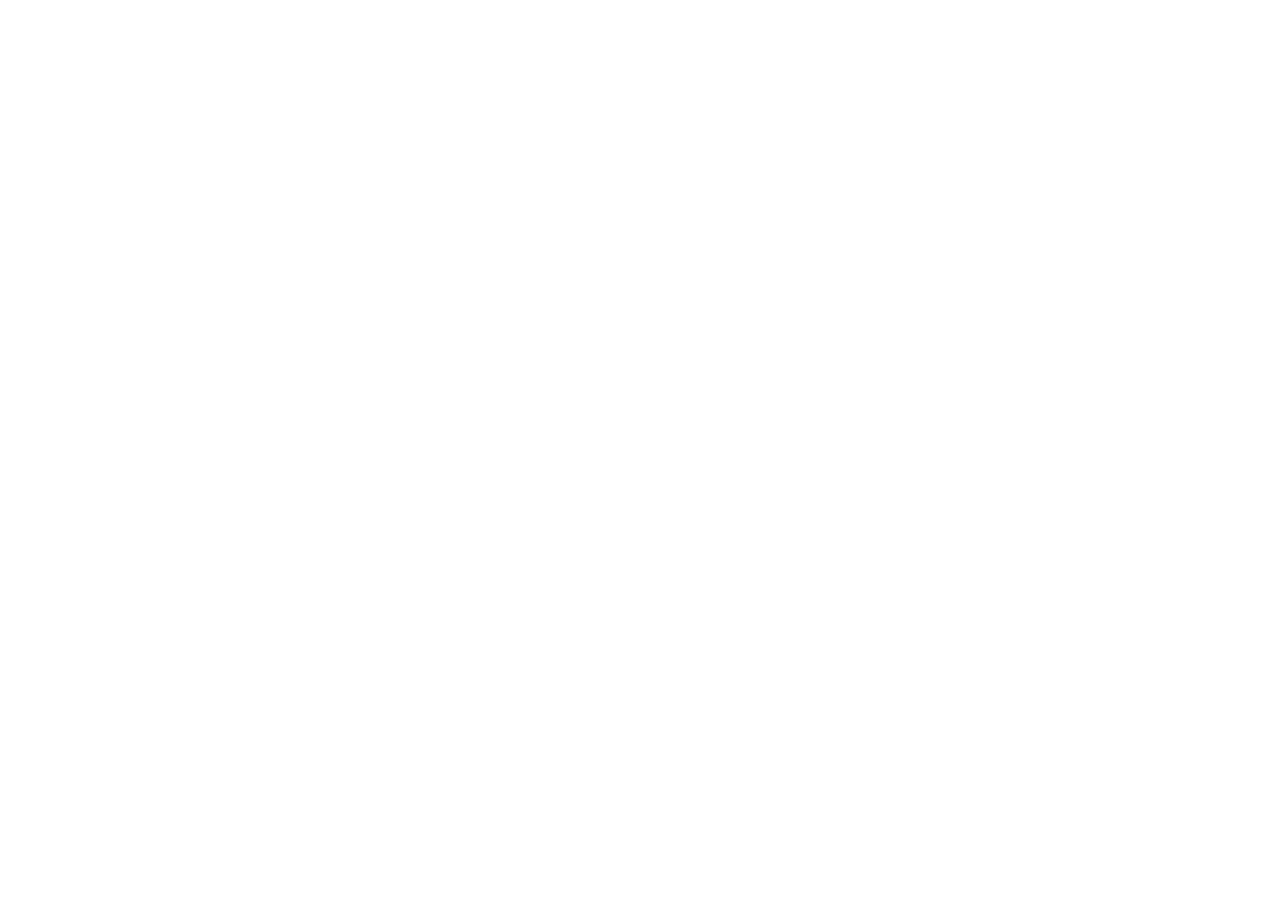
==== index.html @ 5dfb3bc2 "Prepare boilerplate code" ====
<!DOCTYPE html>
<html lang="en">
<head>
    <meta charset="UTF-8">
    <meta http-equiv="X-UA-Compatible" content="IE=edge">
    <meta name="author" content="Miguel-maps">
    <meta name="viewport" content="width=device-width, initial-scale=1.0">
    <title>Document</title>
</head>
<body>
    
</body>
</html>
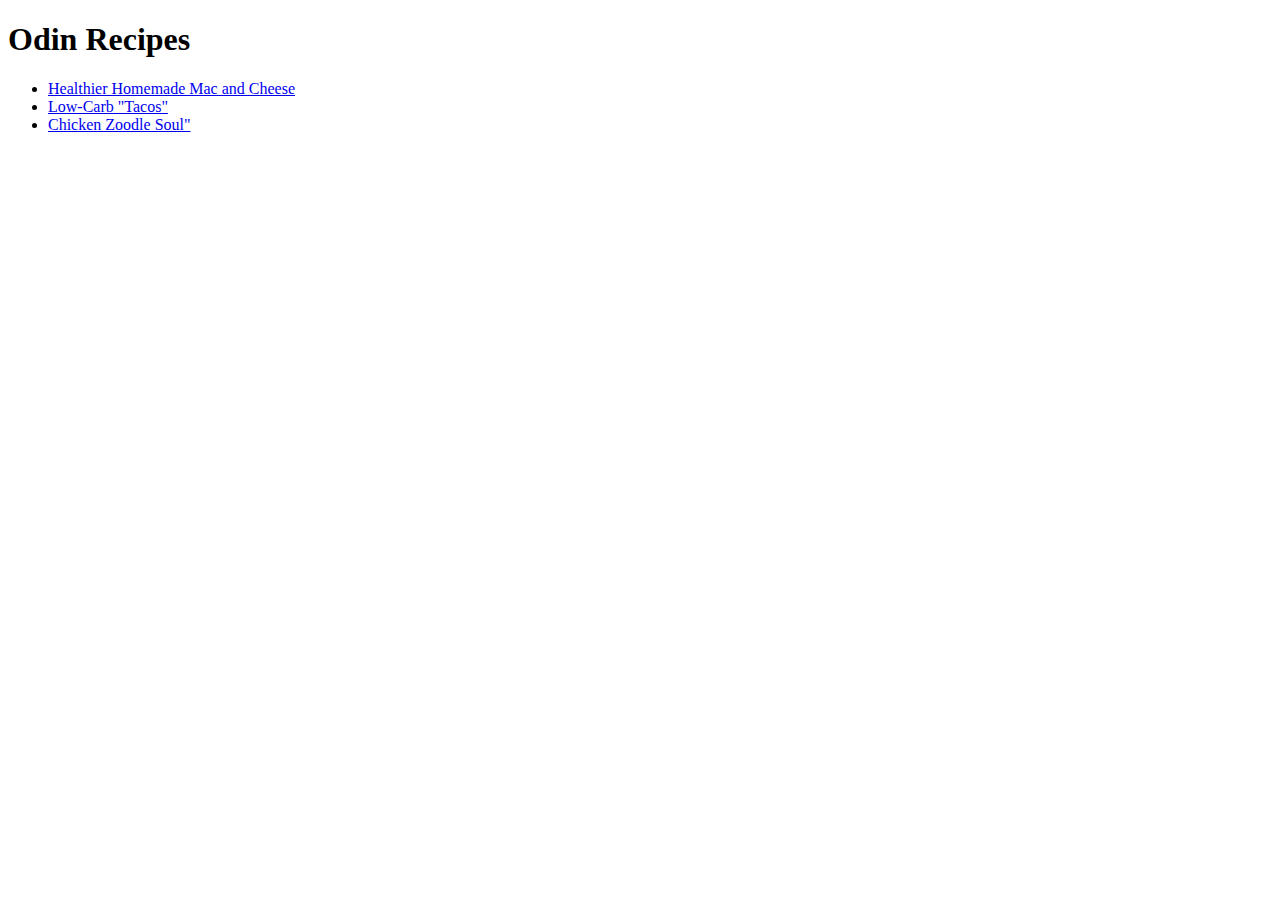
==== commit 3d326c2a: "Add three recipes" ====
--- a/index.html
+++ b/index.html
@@ -5,9 +5,14 @@
     <meta http-equiv="X-UA-Compatible" content="IE=edge">
     <meta name="author" content="Miguel-maps">
     <meta name="viewport" content="width=device-width, initial-scale=1.0">
-    <title>Document</title>
+    <title>Odin Recipes</title>
 </head>
 <body>
-    
+    <h1>Odin Recipes</h1>
+    <ul>
+        <li><a href="recipes/macandcheese.html">Healthier Homemade Mac and Cheese</a></li>
+        <li><a href="recipes/tacos.html">Low-Carb "Tacos"</a></li>
+        <li><a href="recipes/soup.html">Chicken Zoodle Soul"</a></li>
+    </ul>
 </body>
 </html>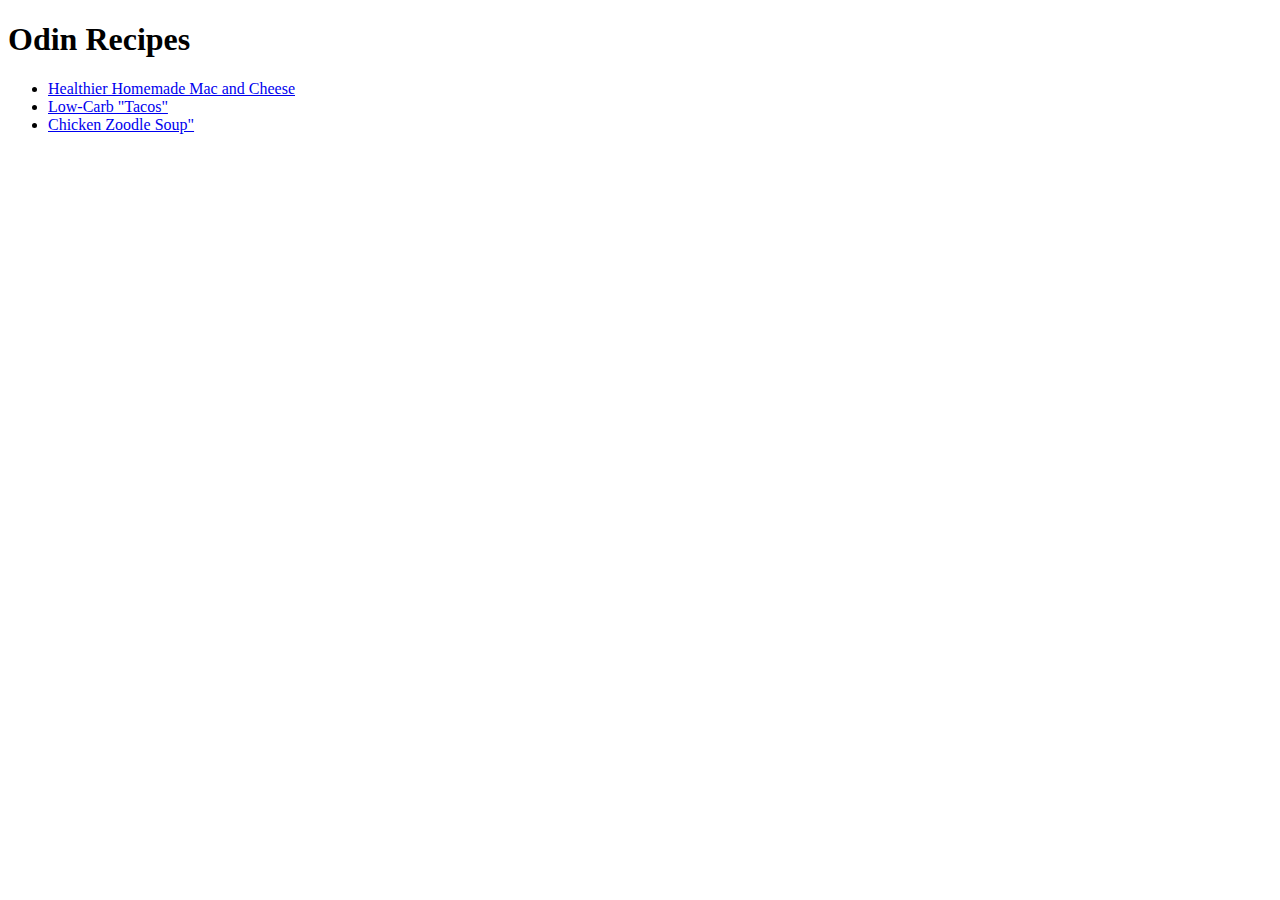
==== commit 1d8e2737: "Fix typo" ====
--- a/index.html
+++ b/index.html
@@ -12,7 +12,7 @@
     <ul>
         <li><a href="recipes/macandcheese.html">Healthier Homemade Mac and Cheese</a></li>
         <li><a href="recipes/tacos.html">Low-Carb "Tacos"</a></li>
-        <li><a href="recipes/soup.html">Chicken Zoodle Soul"</a></li>
+        <li><a href="recipes/soup.html">Chicken Zoodle Soup"</a></li>
     </ul>
 </body>
 </html>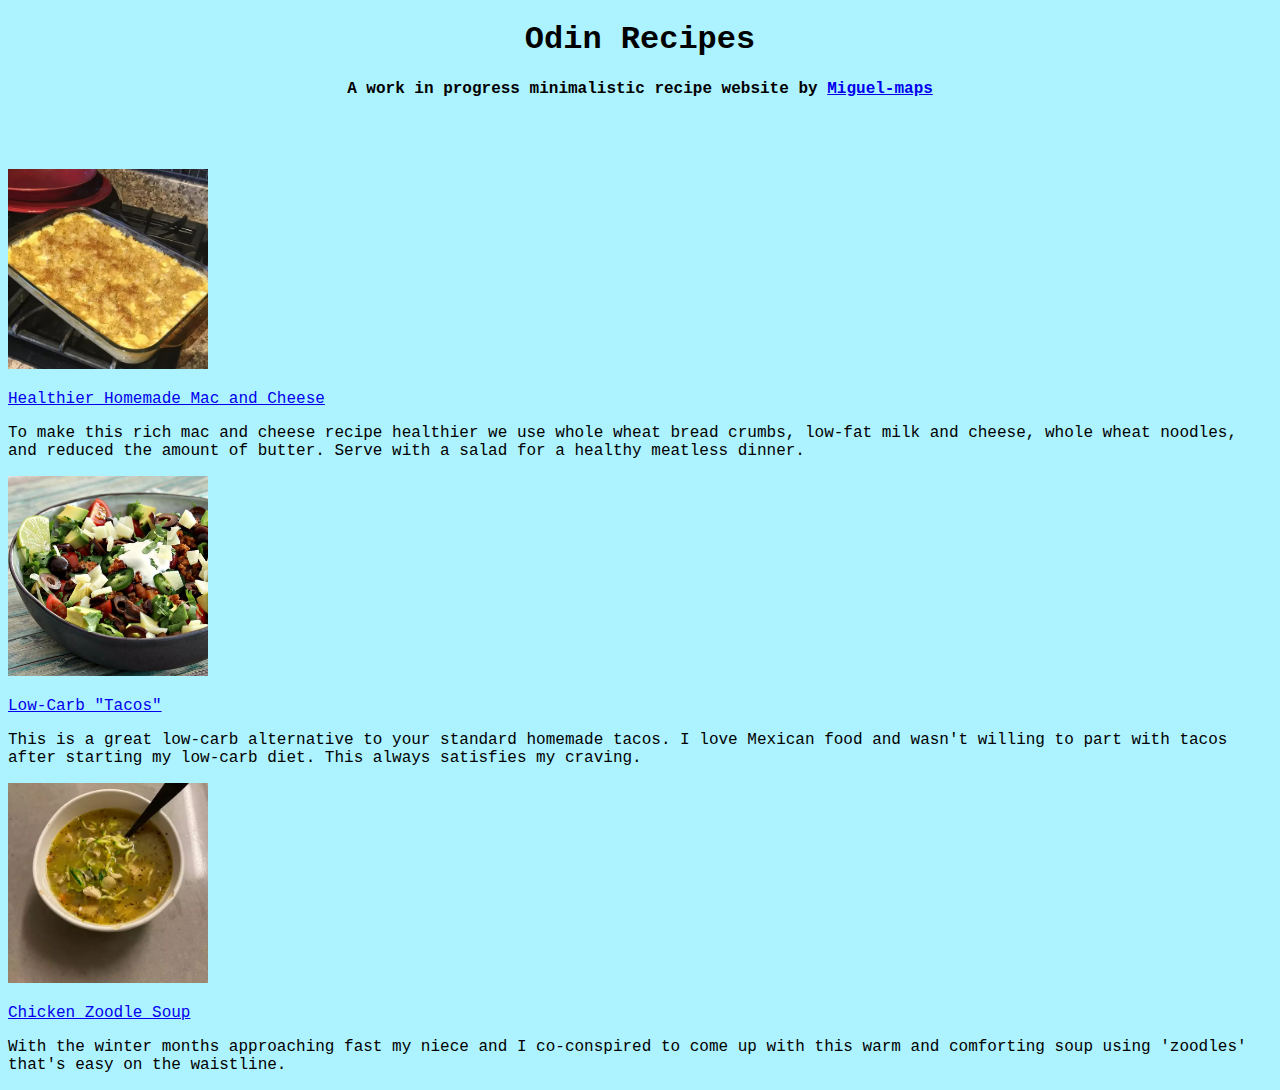
==== commit b3a7557d: "Add style.css for all pages" ====
--- a/index.html
+++ b/index.html
@@ -5,14 +5,36 @@
     <meta http-equiv="X-UA-Compatible" content="IE=edge">
     <meta name="author" content="Miguel-maps">
     <meta name="viewport" content="width=device-width, initial-scale=1.0">
+    <link rel="stylesheet" href="style.css">
     <title>Odin Recipes</title>
 </head>
 <body>
-    <h1>Odin Recipes</h1>
-    <ul>
-        <li><a href="recipes/macandcheese.html">Healthier Homemade Mac and Cheese</a></li>
-        <li><a href="recipes/tacos.html">Low-Carb "Tacos"</a></li>
-        <li><a href="recipes/soup.html">Chicken Zoodle Soup"</a></li>
-    </ul>
+    <div id="titles" class="centerText">
+        <h1>Odin Recipes</h1>
+        <h4>A work in progress minimalistic recipe website by <a href="https://github.com/Miguel-maps">Miguel-maps</a></h4>
+    </div>
+    <div>
+        <div class="recipeContainer">
+            <a href="recipes/macandcheese.html">
+                <img class="imgThumbnail" src="images/macandcheese.webp" alt="Healthier Homemade Mac and Cheese">
+            </a>
+            <p><a href="recipes/macandcheese.html">Healthier Homemade Mac and Cheese</a></p>
+            <p>To make this rich mac and cheese recipe healthier we use whole wheat bread crumbs, low-fat milk and cheese, whole wheat noodles, and reduced the amount of butter. Serve with a salad for a healthy meatless dinner.</p>
+        </div>
+        <div class="recipeContainer">
+            <a href="recipes/tacos.html">
+                <img class="imgThumbnail" src="images/tacos.webp" alt="Low-Carb &quotTacos">
+            </a>
+            <p><a href="recipes/tacos.html">Low-Carb "Tacos"</a></p>
+            <p>This is a great low-carb alternative to your standard homemade tacos. I love Mexican food and wasn't willing to part with tacos after starting my low-carb diet. This always satisfies my craving.</p>
+        </div>
+        <div class="recipeContainer">
+            <a href="recipes/soup.html">
+                <img class="imgThumbnail" src="images/soup.webp" alt="Chicken Zoodle Soup">
+            </a>
+            <p><a href="recipes/soup.html">Chicken Zoodle Soup</a></p>
+            <p>With the winter months approaching fast my niece and I co-conspired to come up with this warm and comforting soup using 'zoodles' that's easy on the waistline.</p>
+        </div>
+    </div>
 </body>
 </html>--- a/style.css
+++ b/style.css
@@ -0,0 +1,38 @@
+/* Text */
+
+* {
+    font-family: "Monaco", "Courier New", sans-serif;
+    background-color: rgb(173, 243, 255);
+}
+
+.centerText {
+    margin: auto;
+    width: 50%;
+    text-align: center;
+}
+
+/* Images */
+
+img,
+.imgMain,
+.imgThumbnail {
+    height: auto;
+}
+
+.imgMain {
+    width: 500px;
+}
+
+.imgThumbnail {
+    width: 200px;
+}
+
+/* Divs and overall structure */
+
+#titles {
+    padding-bottom: 50px;
+}
+
+.recipeContainer {
+
+}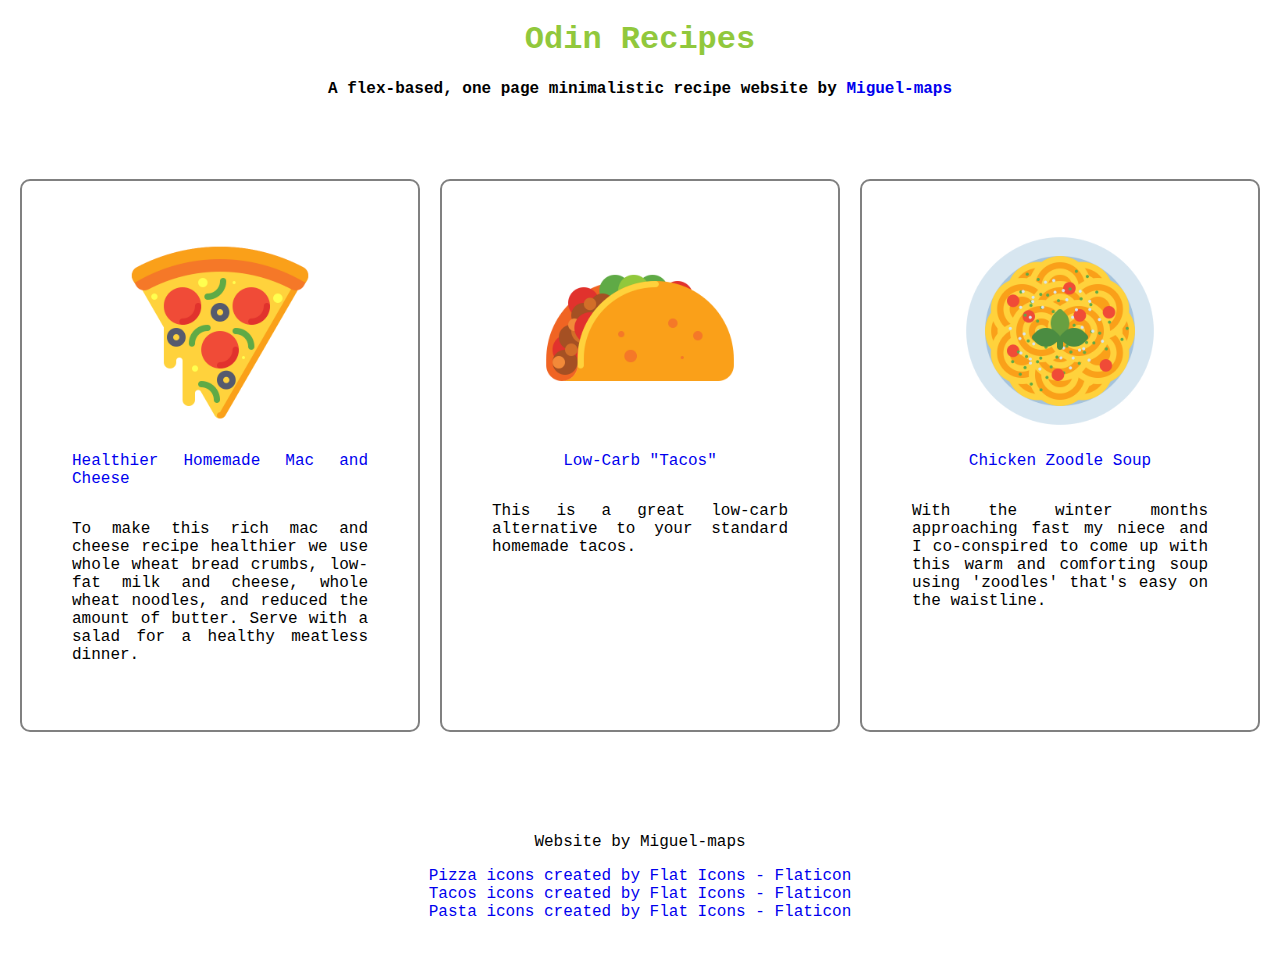
==== commit 38c92959: "Change images and add a footer" ====
--- a/index.html
+++ b/index.html
@@ -11,30 +11,36 @@
 <body>
     <div id="titles" class="centerText">
         <h1>Odin Recipes</h1>
-        <h4>A work in progress minimalistic recipe website by <a href="https://github.com/Miguel-maps">Miguel-maps</a></h4>
+        <h4>A flex-based, one page minimalistic recipe website by <a href="https://github.com/Miguel-maps">Miguel-maps</a></h4>
     </div>
-    <div>
+    <div class="container">
         <div class="recipeContainer">
-            <a href="recipes/macandcheese.html">
-                <img class="imgThumbnail" src="images/macandcheese.webp" alt="Healthier Homemade Mac and Cheese">
+            <a href="recipes/pizza.html">
+                <img class="imgThumbnail" src="images/pizza.png" alt="Pizza">
             </a>
             <p><a href="recipes/macandcheese.html">Healthier Homemade Mac and Cheese</a></p>
             <p>To make this rich mac and cheese recipe healthier we use whole wheat bread crumbs, low-fat milk and cheese, whole wheat noodles, and reduced the amount of butter. Serve with a salad for a healthy meatless dinner.</p>
         </div>
         <div class="recipeContainer">
             <a href="recipes/tacos.html">
-                <img class="imgThumbnail" src="images/tacos.webp" alt="Low-Carb &quotTacos">
+                <img class="imgThumbnail" src="images/tacos.png" alt="Hot-dog">
             </a>
             <p><a href="recipes/tacos.html">Low-Carb "Tacos"</a></p>
-            <p>This is a great low-carb alternative to your standard homemade tacos. I love Mexican food and wasn't willing to part with tacos after starting my low-carb diet. This always satisfies my craving.</p>
+            <p>This is a great low-carb alternative to your standard homemade tacos.</p>
         </div>
         <div class="recipeContainer">
-            <a href="recipes/soup.html">
-                <img class="imgThumbnail" src="images/soup.webp" alt="Chicken Zoodle Soup">
+            <a href="recipes/pasta.html">
+                <img class="imgThumbnail" src="images/pasta.png" alt="Chicken Zoodle Soup">
             </a>
-            <p><a href="recipes/soup.html">Chicken Zoodle Soup</a></p>
+            <p><a href="recipes/pasta.html">Chicken Zoodle Soup</a></p>
             <p>With the winter months approaching fast my niece and I co-conspired to come up with this warm and comforting soup using 'zoodles' that's easy on the waistline.</p>
         </div>
     </div>
+    <footer>
+        <p>Website by Miguel-maps</p>
+        <a href="https://www.flaticon.com/free-icons/pizza" title="pizza icons">Pizza icons created by Flat Icons - Flaticon</a>
+        <a href="https://www.flaticon.com/free-icons/tacos" title="tacos icons">Tacos icons created by Flat Icons - Flaticon</a>
+        <a href="https://www.flaticon.com/free-icons/pasta" title="pasta icons">Pasta icons created by Flat Icons - Flaticon</a>
+    </footer>
 </body>
 </html>--- a/style.css
+++ b/style.css
@@ -1,14 +1,75 @@
+/* Divs and overall structure */
+
+html {
+    box-sizing: border-box;
+}
+*,
+*::before,
+*::after {
+    box-sizing: inherit;
+}
+
+#titles {
+    padding-bottom: 50px;
+}
+
+footer {
+    margin-top: 50px;
+    padding: 25px;
+    display: flex;
+    flex-direction: column;
+    align-items: center;
+}
+
+.container {
+    display: flex;
+    flex-wrap: wrap;
+    justify-content: center;
+}
+
+.recipeContainer {
+    display: flex;
+    flex-direction: column;
+    flex-shrink: 0;
+    align-items: center;
+    padding: 50px;
+    margin: 10px;
+    max-width: 400px;
+    border: 2px solid grey;
+    border-radius: 10px;
+}
+
+.recipeContainer:hover {
+    border-color: #91C83C;
+    transition-duration: 250ms;
+    transition-timing-function: ease-in-out;
+}
+
 /* Text */
 
 * {
     font-family: "Monaco", "Courier New", sans-serif;
-    background-color: rgb(173, 243, 255);
+    background-color: rgb(255, 255, 255);
+}
+
+h1 {
+    color: #91C83C;
+}
+
+p {
+    text-align: justify;
 }
 
 .centerText {
     margin: auto;
     width: 50%;
     text-align: center;
+}
+
+/* Links */
+
+a:link {
+ text-decoration-line: none;
 }
 
 /* Images */
@@ -25,14 +86,4 @@
 
 .imgThumbnail {
     width: 200px;
-}
-
-/* Divs and overall structure */
-
-#titles {
-    padding-bottom: 50px;
-}
-
-.recipeContainer {
-
 }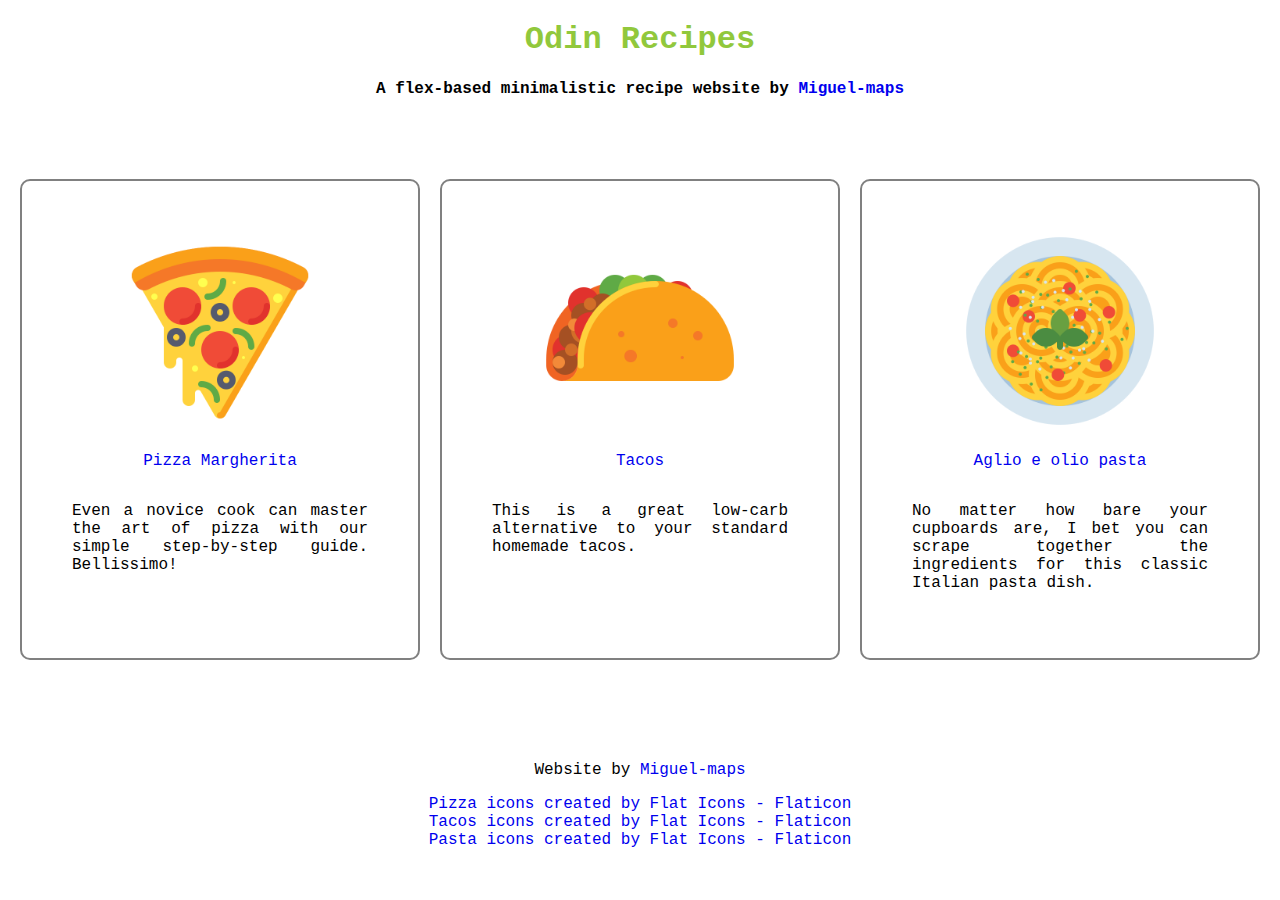
==== commit 9dff7821: "Change all texts to match new recipes. h1 tags now link back to home page." ====
--- a/index.html
+++ b/index.html
@@ -10,34 +10,34 @@
 </head>
 <body>
     <div id="titles" class="centerText">
-        <h1>Odin Recipes</h1>
-        <h4>A flex-based, one page minimalistic recipe website by <a href="https://github.com/Miguel-maps">Miguel-maps</a></h4>
+        <a href="../index.html"><h1>Odin Recipes</h1></a>
+        <h4>A flex-based minimalistic recipe website by <a href="https://github.com/Miguel-maps">Miguel-maps</a></h4>
     </div>
     <div class="container">
-        <div class="recipeContainer">
+        <div class="recipeContainer border">
             <a href="recipes/pizza.html">
                 <img class="imgThumbnail" src="images/pizza.png" alt="Pizza">
             </a>
-            <p><a href="recipes/macandcheese.html">Healthier Homemade Mac and Cheese</a></p>
-            <p>To make this rich mac and cheese recipe healthier we use whole wheat bread crumbs, low-fat milk and cheese, whole wheat noodles, and reduced the amount of butter. Serve with a salad for a healthy meatless dinner.</p>
+            <p><a href="recipes/pizza.html">Pizza Margherita</a></p>
+            <p>Even a novice cook can master the art of pizza with our simple step-by-step guide. Bellissimo!</p>
         </div>
-        <div class="recipeContainer">
+        <div class="recipeContainer border">
             <a href="recipes/tacos.html">
-                <img class="imgThumbnail" src="images/tacos.png" alt="Hot-dog">
+                <img class="imgThumbnail" src="images/tacos.png" alt="Tacos">
             </a>
-            <p><a href="recipes/tacos.html">Low-Carb "Tacos"</a></p>
+            <p><a href="recipes/tacos.html">Tacos</a></p>
             <p>This is a great low-carb alternative to your standard homemade tacos.</p>
         </div>
-        <div class="recipeContainer">
+        <div class="recipeContainer border">
             <a href="recipes/pasta.html">
                 <img class="imgThumbnail" src="images/pasta.png" alt="Chicken Zoodle Soup">
             </a>
-            <p><a href="recipes/pasta.html">Chicken Zoodle Soup</a></p>
-            <p>With the winter months approaching fast my niece and I co-conspired to come up with this warm and comforting soup using 'zoodles' that's easy on the waistline.</p>
+            <p><a href="recipes/pasta.html">Aglio e olio pasta</a></p>
+            <p>No matter how bare your cupboards are, I bet you can scrape together the ingredients for this classic Italian pasta dish.</p>
         </div>
     </div>
     <footer>
-        <p>Website by Miguel-maps</p>
+        <p>Website by <a href="https://github.com/Miguel-maps">Miguel-maps</a></p>
         <a href="https://www.flaticon.com/free-icons/pizza" title="pizza icons">Pizza icons created by Flat Icons - Flaticon</a>
         <a href="https://www.flaticon.com/free-icons/tacos" title="tacos icons">Tacos icons created by Flat Icons - Flaticon</a>
         <a href="https://www.flaticon.com/free-icons/pasta" title="pasta icons">Pasta icons created by Flat Icons - Flaticon</a>
--- a/style.css
+++ b/style.css
@@ -27,6 +27,11 @@
     justify-content: center;
 }
 
+.border {
+    border: 2px solid grey;
+    border-radius: 10px;
+}
+
 .recipeContainer {
     display: flex;
     flex-direction: column;
@@ -35,8 +40,6 @@
     padding: 50px;
     margin: 10px;
     max-width: 400px;
-    border: 2px solid grey;
-    border-radius: 10px;
 }
 
 .recipeContainer:hover {
@@ -81,9 +84,33 @@
 }
 
 .imgMain {
-    width: 500px;
+    width: 250px;
+    flex-shrink: 0;
 }
 
 .imgThumbnail {
     width: 200px;
+}
+
+/* Recipe specific CSS */
+.mainContainer {
+    display: flex;
+    flex-direction: column;
+    justify-content: center;
+    align-items: center;
+    padding: 20px;
+    margin: 0 50px;
+}
+
+ul, ol{
+    padding: 50px;
+    max-width: 690px;
+}
+
+.introduction {
+    max-width: 690px;
+}
+
+ol > li {
+    margin: 20px 0;
 }